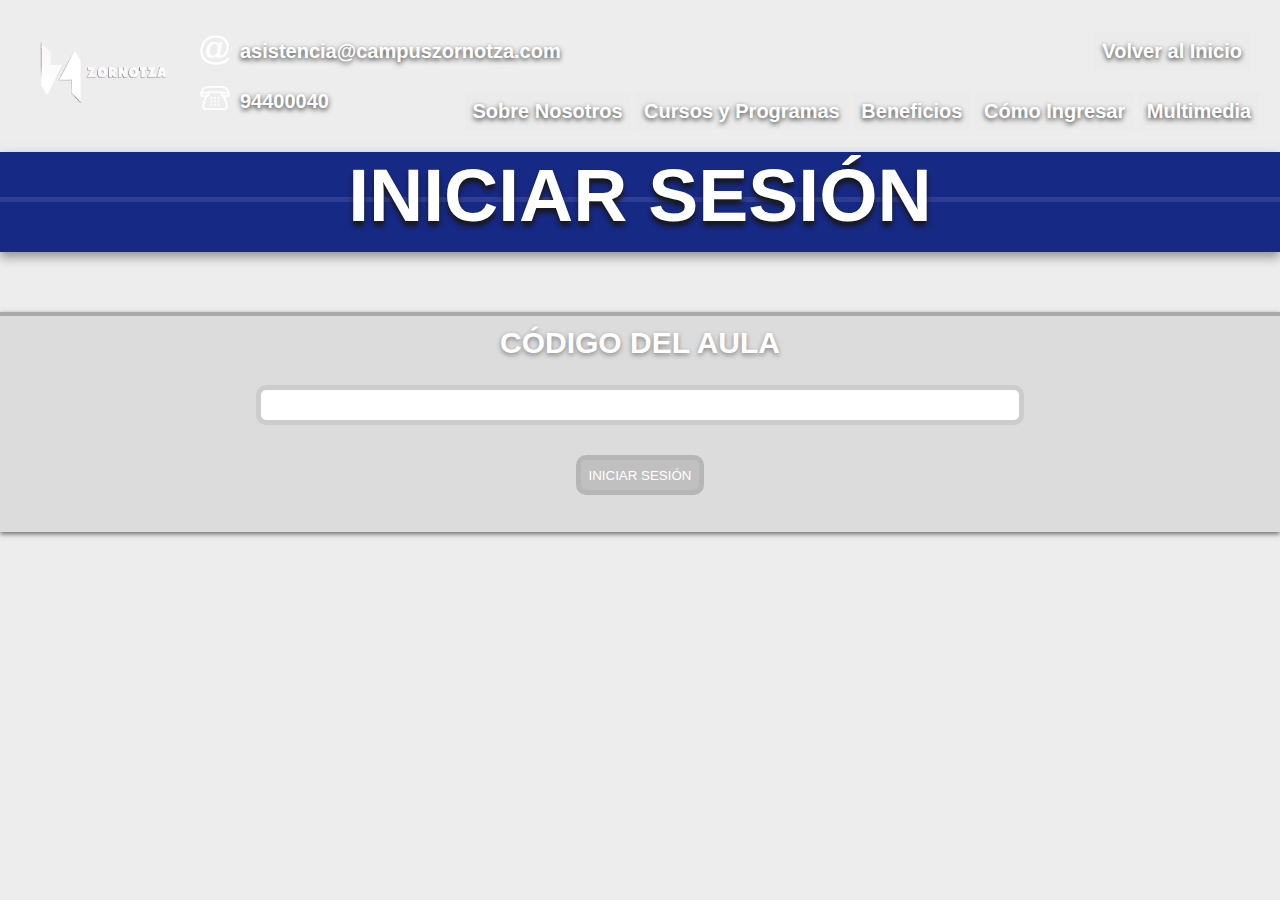
==== formulario.html @ 4449214a "Add files via upload" ====
<!DOCTYPE html>
<html lang="en">
<head>
    <meta charset="UTF-8">
    <meta name="viewport" content="width=device-width, initial-scale=1.0">
    <title>Iniciar Sesión</title>
    <link rel="stylesheet" href="estilosformulario.css">
</head>
<body>
    <header>

        <div class="logo">
            <img src="images/zornotza.png">
        </div>    
        
        <div class="correo">
            <img src="images/correo.png">
            <p>asistencia@campuszornotza.com</p>
        </div>

        <div class="telefono">
            <img src="images/tel.png">
            <p>94400040</p>
        </div>

        <div class="iniciarsesion">
            <a href="index.html"><p>Volver al Inicio</p></a>

            <nav>
                <ul>
                    <a href="snosotros.html"><li>Sobre Nosotros</li></a>
                    <a href="cyp.html"><li>Cursos y Programas</li></a>
                    <a href="beneficios.html"><li>Beneficios</li></a>
                    <a href="cingresar.html"><li>Cómo Ingresar</li></a>
                    <a href="multimedia.html"><li>Multimedia</li></a>
                </ul>
            </nav>
            
        </header>

    </div>


    <div class="descripcion1">

        <div class="desc1">
            <h2>INICIAR SESIÓN</h2>
        </div>

        <div class="division"></div>  
        
    </div>

<form action="https://data.campus-zornotza.local" name="aula">

<div class="formcontraseña">
   <label for="password">CÓDIGO DEL AULA</label>
   <br>
   <input type="password" id="password" required>
</div>

<div class="forminiciarsesion">
    <input type="submit" id="iniciarsesion" value="INICIAR SESIÓN">
</div>

</form>
---- estilosformulario.css ----
* {
    box-sizing: border-box;
}

body {
    background-color: rgba(233, 233, 233, 0.812);
    font-family: 'Gill Sans', 'Gill Sans MT', Calibri, 'Trebuchet MS', sans-serif;
    width: 100%;
    margin:auto;
}

main {
    width: 100%;
    background-color: rgb(230, 230, 230);
}

header {
    position: relative;
    width: 100%;
    height: 150px;
    margin: auto;
    font-size: 20px;
    color: rgb(255, 255, 255);
    text-shadow: 0px 2px 5px rgb(55, 55, 55);
    font-family: Arial, Helvetica, sans-serif;
    background-image: url(https://www.thelearningspaces.com/wp-content/uploads/CIFP-Zornotza-LHII-aula-hall-TLS-The-Learning-Spaces-003-scaled.jpg);
    background-size:100%;
}

/*logo*/
.logo img{
    position:absolute;
    left: 35px;
    top: 5px;
    width: 140px;
    height: 140px;
}

/*correo*/
.correo img{
    position:absolute;
    left: 200px;
    top: 35px;
    width: 30px;
    height: 30px;
}

.correo p{
    position:absolute;
    left: 240px;
    top: 20px;
    font-weight: bold;
}
/*telefono*/
.telefono img{
    position:absolute;
    left: 200px;
    top: 83px;
    width: 30px;
    height: 30px;
}

.telefono p{
    position:absolute;
    left: 240px;
    top: 70px;
    font-weight: bold;
}

/*iniciar sesion*/
.iniciarsesion img{
    position:absolute;
    right: 190px;
    top: 35px;
    width: 30px;
    height: 30px;
}

.iniciarsesion p{
    position:absolute;
    right: 30px;
    top: 12px;
    padding:5px;
    background-color:rgba(233, 233, 233, 0.3);
    border: solid rgba(233, 233, 233, 0.2);
    font-weight: bold;
}

.iniciarsesion a{
    color: white;
    text-decoration: none;
}

/*navegación*/
nav {
    font-weight: bold;
    text-align: right;
}

nav a{
    text-decoration: none;
    color: white;
}

nav ul{
    display:inline;
    position:relative;
    top:100px;
    margin-right:1%;
    height: 60px;
    padding: 8px;
}

nav li{
    display:inline;
    position:relative;
    width: 60px;
    height: 40px;
    padding: 5px;
    border: solid rgba(233, 233, 233, 0.2);
    background-color: rgba(233, 233, 233, 0.3);
}

/*DESCRIPCIÓN*/
.descripcion1 {
    position:relative;
    top:-60px;
    z-index: 1;
    width: 100%;
    height: 100px;
    background-color:rgb(22, 41, 133);
    color: white;
    text-shadow: 0px 5px 5px rgb(24, 24, 24);
    box-shadow: 0px 5px 10px rgba(55, 55, 55, 0.5);
}

.desc1 {
    text-align: center;
    font-size: 50px;
    text-shadow: 0px, 5px, 10px rgb(41, 41, 41);
}

.division {
    position: absolute;
    top: 45px;
    z-index: -1;
    width: 100%;
    height: 5px;
    background-color: rgb(45, 62, 148);
}

form{
    display: block;
    background-color: gainsboro;
    height: 220px;
    box-shadow: 0px 2px 5px rgb(104, 104, 104);
    text-align: center;
    border-top: 4px solid rgba(128, 128, 128, 0.562);
}

.formcontraseña label{
    position: relative;
    top:10px;
    color: white;
    font-weight: bolder;
    font-size: 30px;
    text-shadow: 0px 2px 5px gray;
    margin-top: 30px;
}

.formcontraseña input{
    height: 40px;
    width: 60%;
    border: 5px solid rgb(128, 128, 128, 40%);
    border-radius: 10px;
    margin-top: 35px;
}

.forminiciarsesion input{
    height: 40px;
    width: 10%;
    border: 5px solid rgba(180, 180, 180, 0.8);
    border-radius: 10px;
    margin-top: 30px;
    background-color: rgb(128, 128, 128, 30%);
    color:white;
    text-shadow: 0px, 2px, 5px, gray;
}


.forminiciarsesion input:hover {
    background-color: rgba(188, 188, 188, 0.5);
    cursor: pointer;
}
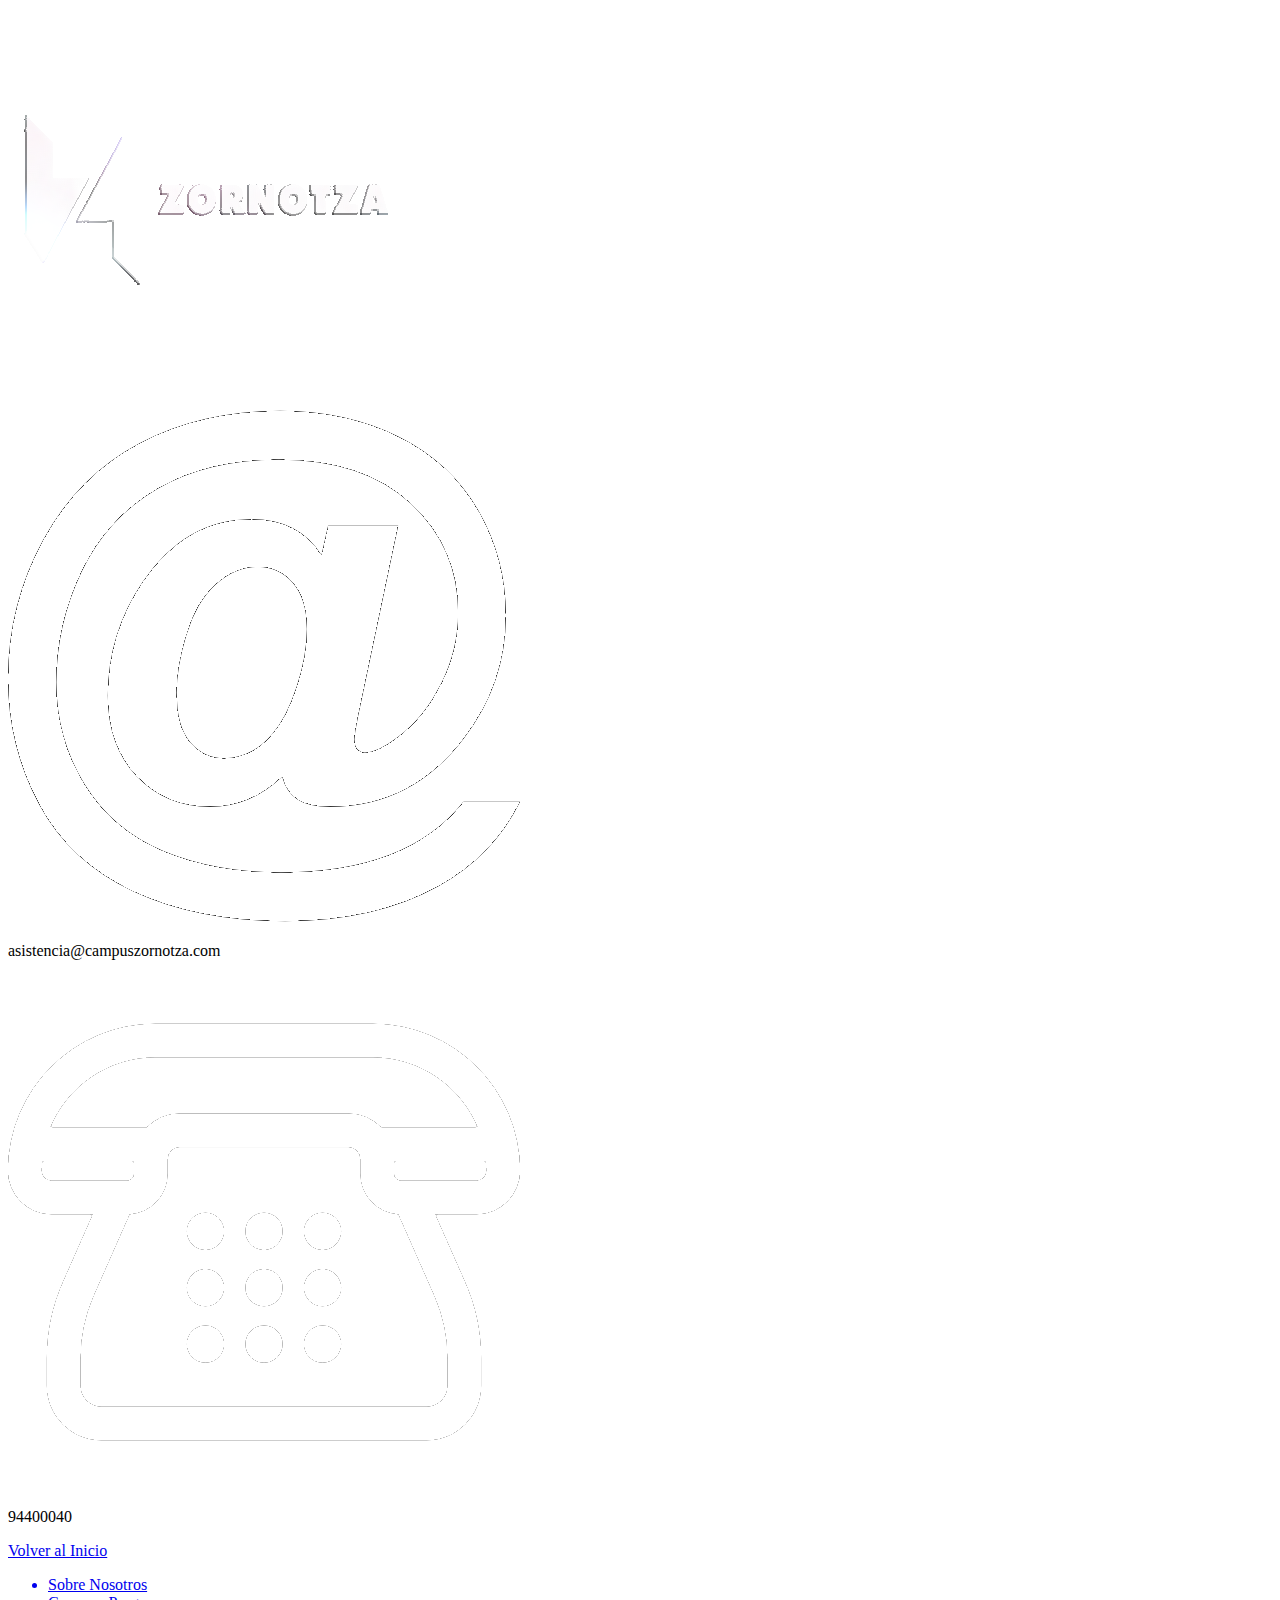
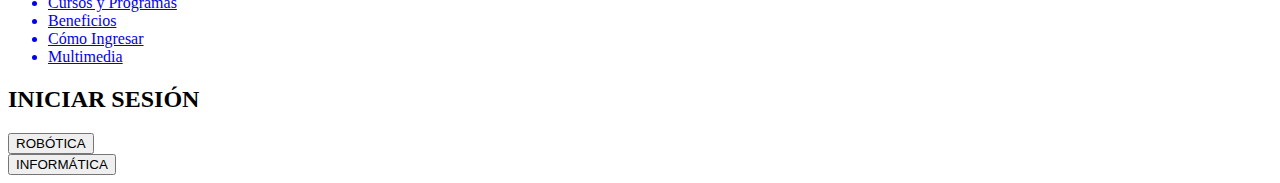
==== commit 232df7fb: "Update formulario.html" ====
--- a/formulario.html
+++ b/formulario.html
@@ -4,7 +4,7 @@
     <meta charset="UTF-8">
     <meta name="viewport" content="width=device-width, initial-scale=1.0">
     <title>Iniciar Sesión</title>
-    <link rel="stylesheet" href="estilosformulario.css">
+    <link rel="stylesheet" href="estilosformuario.css">
 </head>
 <body>
     <header>
@@ -51,16 +51,15 @@
         
     </div>
 
-<form action="https://data.campus-zornotza.local" name="aula">
-
-<div class="formcontraseña">
-   <label for="password">CÓDIGO DEL AULA</label>
-   <br>
-   <input type="password" id="password" required>
-</div>
-
-<div class="forminiciarsesion">
-    <input type="submit" id="iniciarsesion" value="INICIAR SESIÓN">
-</div>
-
-</form>+    <form action="https://data.campus-zornotza.local" name="aularobotica">
+        <div class="forminiciarsesion">
+            <input type="submit" id="robotica" value="ROBÓTICA">
+        </div>
+    </form>
+    
+    <form action="https://data.campus-zornotza.local" name="aulainformatica">
+        <div class="forminiciarsesion">
+            <input type="submit" id="informatica" value="INFORMÁTICA">
+        </div>
+    </form>
+    
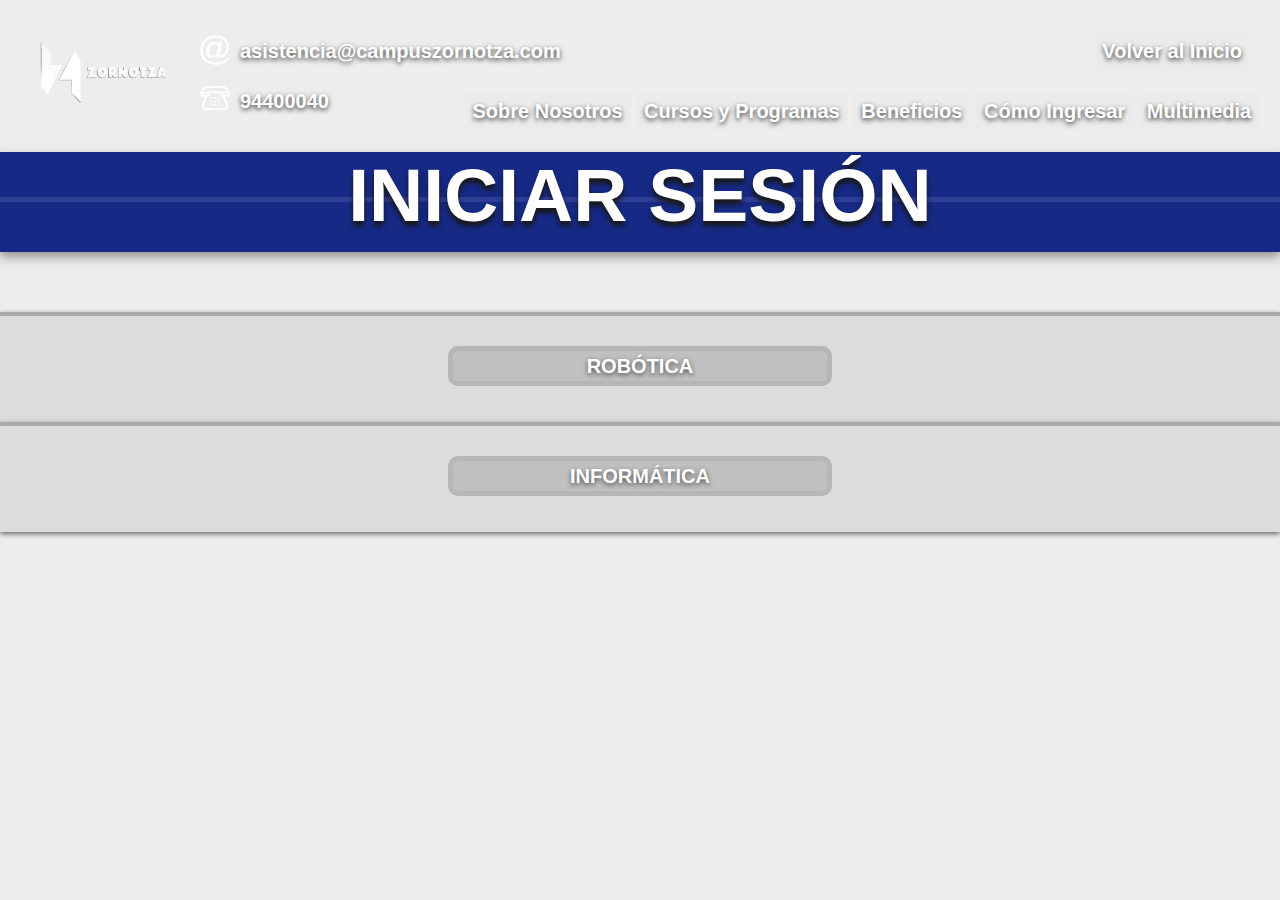
==== commit 3c2ddc69: "Update formulario.html" ====
--- a/formulario.html
+++ b/formulario.html
@@ -4,7 +4,7 @@
     <meta charset="UTF-8">
     <meta name="viewport" content="width=device-width, initial-scale=1.0">
     <title>Iniciar Sesión</title>
-    <link rel="stylesheet" href="estilosformuario.css">
+    <link rel="stylesheet" href="estilosformulario.css">
 </head>
 <body>
     <header>
--- a/estilosformulario.css
+++ b/estilosformulario.css
@@ -0,0 +1,180 @@
+* {
+    box-sizing: border-box;
+}
+
+body {
+    background-color: rgba(233, 233, 233, 0.812);
+    font-family: 'Gill Sans', 'Gill Sans MT', Calibri, 'Trebuchet MS', sans-serif;
+    width: 100%;
+    margin:auto;
+}
+
+main {
+    width: 100%;
+    background-color: rgb(230, 230, 230);
+}
+
+header {
+    position: relative;
+    width: 100%;
+    height: 150px;
+    margin: auto;
+    font-size: 20px;
+    color: rgb(255, 255, 255);
+    text-shadow: 0px 2px 5px rgb(55, 55, 55);
+    font-family: Arial, Helvetica, sans-serif;
+    background-image: url(https://www.thelearningspaces.com/wp-content/uploads/CIFP-Zornotza-LHII-aula-hall-TLS-The-Learning-Spaces-003-scaled.jpg);
+    background-size:100%;
+}
+
+/*logo*/
+.logo img{
+    position:absolute;
+    left: 35px;
+    top: 5px;
+    width: 140px;
+    height: 140px;
+}
+
+/*correo*/
+.correo img{
+    position:absolute;
+    left: 200px;
+    top: 35px;
+    width: 30px;
+    height: 30px;
+}
+
+.correo p{
+    position:absolute;
+    left: 240px;
+    top: 20px;
+    font-weight: bold;
+}
+/*telefono*/
+.telefono img{
+    position:absolute;
+    left: 200px;
+    top: 83px;
+    width: 30px;
+    height: 30px;
+}
+
+.telefono p{
+    position:absolute;
+    left: 240px;
+    top: 70px;
+    font-weight: bold;
+}
+
+/*iniciar sesion*/
+.iniciarsesion img{
+    position:absolute;
+    right: 190px;
+    top: 35px;
+    width: 30px;
+    height: 30px;
+}
+
+.iniciarsesion p{
+    position:absolute;
+    right: 30px;
+    top: 12px;
+    padding:5px;
+    background-color:rgba(233, 233, 233, 0.3);
+    border: solid rgba(233, 233, 233, 0.2);
+    font-weight: bold;
+}
+
+.iniciarsesion a{
+    color: white;
+    text-decoration: none;
+}
+
+/*navegación*/
+nav {
+    font-weight: bold;
+    text-align: right;
+}
+
+nav a{
+    text-decoration: none;
+    color: white;
+}
+
+nav ul{
+    display:inline;
+    position:relative;
+    top:100px;
+    margin-right:1%;
+    height: 60px;
+    padding: 8px;
+}
+
+nav li{
+    display:inline;
+    position:relative;
+    width: 60px;
+    height: 40px;
+    padding: 5px;
+    border: solid rgba(233, 233, 233, 0.2);
+    background-color: rgba(233, 233, 233, 0.3);
+}
+
+/*DESCRIPCIÓN*/
+.descripcion1 {
+    position:relative;
+    top:-60px;
+    z-index: 1;
+    width: 100%;
+    height: 100px;
+    background-color:rgb(22, 41, 133);
+    color: white;
+    text-shadow: 0px 5px 5px rgb(24, 24, 24);
+    box-shadow: 0px 5px 10px rgba(55, 55, 55, 0.5);
+}
+
+.desc1 {
+    text-align: center;
+    font-size: 50px;
+    text-shadow: 0px, 5px, 10px rgb(41, 41, 41);
+}
+
+.division {
+    position: absolute;
+    top: 45px;
+    z-index: -1;
+    width: 100%;
+    height: 5px;
+    background-color: rgb(45, 62, 148);
+}
+
+form{
+    display: block;
+    background-color: gainsboro;
+    height: 110px;
+    box-shadow: 0px 2px 5px rgb(104, 104, 104);
+    text-align: center;
+    border-top: 4px solid rgba(128, 128, 128, 0.562);
+}
+
+
+.forminiciarsesion input{
+    height: 40px;
+    width: 30%;
+    border: 5px solid rgba(180, 180, 180, 0.8);
+    border-radius: 10px;
+    margin-top: 30px;
+    background-color: rgb(128, 128, 128, 30%);
+    color:white;
+    font-family: Arial, Helvetica, sans-serif;
+    font-weight: bold;
+    font-size:20px;
+    text-shadow: 0px 2px 5px rgb(72, 72, 72);
+}
+
+
+.forminiciarsesion input:hover {
+    background-color: rgba(188, 188, 188, 0.5);
+    cursor: pointer;
+}
